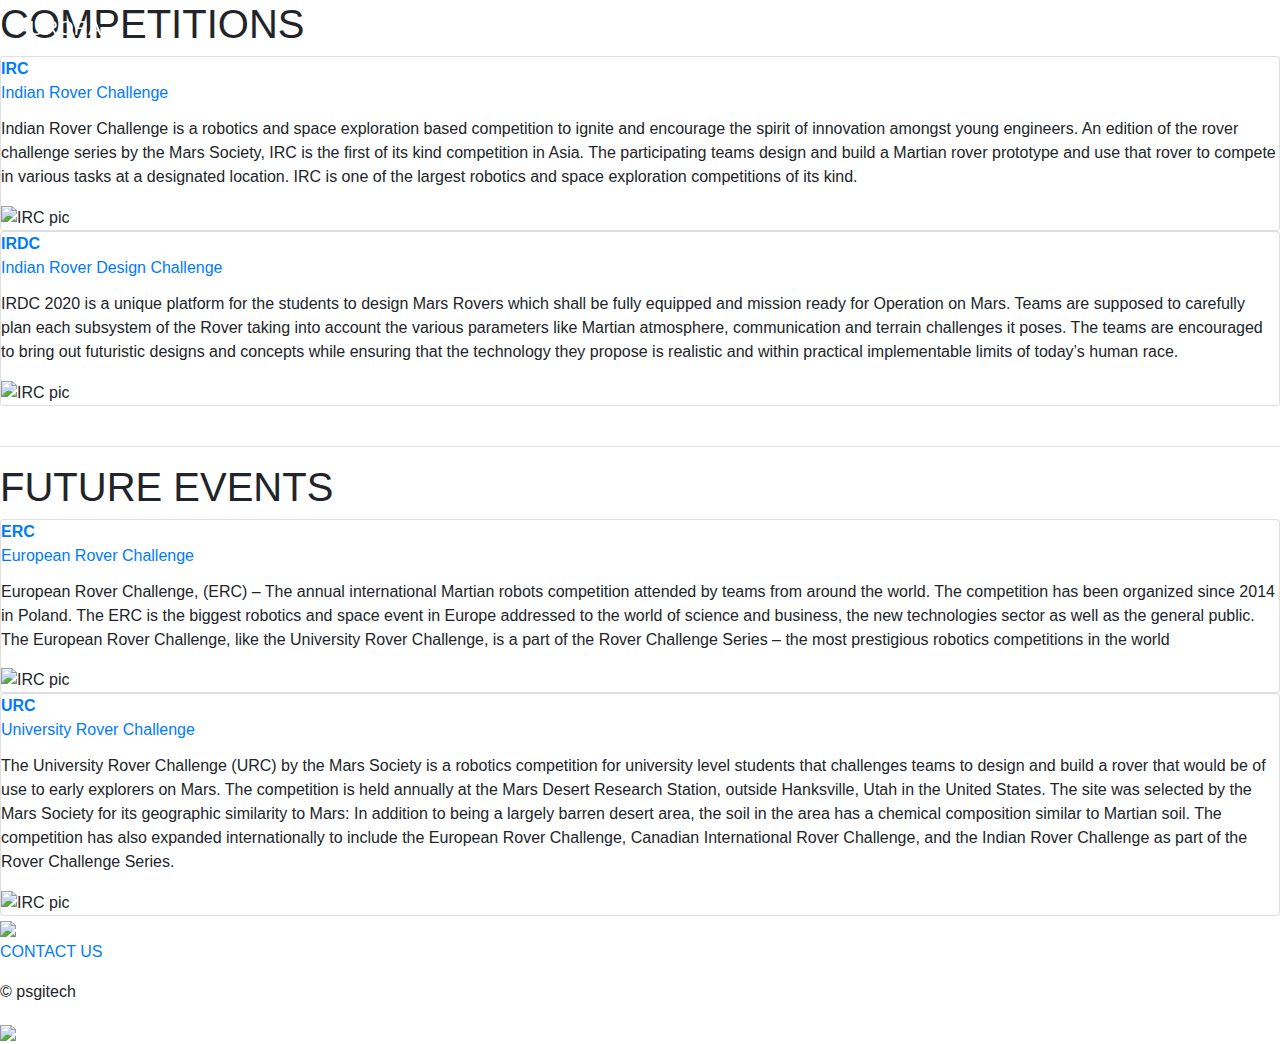
==== pages/competitions.html @ e62f3c36 "Update competitions.html" ====
<!DOCTYPE html>
<html lang="en" dir="ltr">

<head>
  <meta charset="utf-8">
  <meta name="viewport" content="width=device-width, initial-scale=1">
  <title>Aurora</title>
  <!-- favicon -->
  <link rel="icon" href="../images/faviconlogo.png">
  <!-- fontawesome -->
  <script src="https://use.fontawesome.com/6ae925acf3.js"></script>
  <!-- fontStyle -->
  <link rel="preconnect" href="https://fonts.gstatic.com">
  <link href="https://fonts.googleapis.com/css2?family=Gugi&family=Montserrat:wght@300&family=Noto+Sans+JP:wght@300&family=PT+Sans&family=Petrona:wght@300&display=swap" rel="stylesheet">
  <!-- bootstrap -->
  <link rel="stylesheet" href="https://maxcdn.bootstrapcdn.com/bootstrap/4.0.0/css/bootstrap.min.css" integrity="sha384-Gn5384xqQ1aoWXA+058RXPxPg6fy4IWvTNh0E263XmFcJlSAwiGgFAW/dAiS6JXm" crossorigin="anonymous">
  <script src="https://code.jquery.com/jquery-3.2.1.slim.min.js" integrity="sha384-KJ3o2DKtIkvYIK3UENzmM7KCkRr/rE9/Qpg6aAZGJwFDMVNA/GpGFF93hXpG5KkN" crossorigin="anonymous"></script>
  <script src="https://cdnjs.cloudflare.com/ajax/libs/popper.js/1.12.9/umd/popper.min.js" integrity="sha384-ApNbgh9B+Y1QKtv3Rn7W3mgPxhU9K/ScQsAP7hUibX39j7fakFPskvXusvfa0b4Q" crossorigin="anonymous"></script>
  <script src="https://maxcdn.bootstrapcdn.com/bootstrap/4.0.0/js/bootstrap.min.js" integrity="sha384-JZR6Spejh4U02d8jOt6vLEHfe/JQGiRRSQQxSfFWpi1MquVdAyjUar5+76PVCmYl" crossorigin="anonymous"></script>

  <link rel="stylesheet" href="../css/styles.css">
  <script src="../myscripts.js"></script>

</head>

<body>
  <nav class="navbar nav2 fixed-top navbar-expand-lg navbar-dark">
    <div class="logo-div">
      <a class="navbar-brand brand2" href="#">AURORA</a>
    </div>
    <button class="navbar-toggler" type="button" data-toggle="collapse" data-target="#navbarSupportedContent" aria-controls="navbarSupportedContent" aria-expanded="false" aria-label="Toggle navigation">
      <span class="navbar-toggler-icon"></span>
    </button>

    <div class="collapse navbar-collapse" id="navbarSupportedContent">
      <ul class="navbar-nav ml-auto">
        <li class="nav-item">
          <a class="nav-link" href="../index.html">HOME</a>
        </li>
        <li class="nav-item">
          <a class="nav-link" href="#">COMPETITIONS</a>
        </li>
        <li class="nav-item">
          <a class="nav-link" href="team.html">TEAM</a>
        </li>
        <li class="nav-item">
          <a class="nav-link" href="rover.html">ROVER</a>
        </li>
        <li class="nav-item">
          <a class="nav-link" href="media.html">MEDIA</a>
        </li>
        <li class="nav-item">
          <a class="nav-link" href="support.html">SUPPORT US</a>
        </li>
        <li class="nav-item">
          <a class="nav-link" href="#">SPONSORS</a>
        </li>
      </ul>
    </div>
  </nav>

  <div class="top-container">
    <h1>COMPETITIONS</h1>
  </div>

  <div class="card">
    <div class="card-title">
      <a href="http://marsrovermanipal.com/irc.html"><span><b>IRC</b></span><br> Indian Rover Challenge</a>
    </div>
    <div class="card-content">
      <p>Indian Rover Challenge is a robotics and space exploration based competition to ignite and encourage the spirit of innovation amongst young engineers. An edition of the rover challenge series by the Mars Society, IRC is the first of its
        kind
        competition in Asia. The participating teams design and build a Martian rover prototype and use that rover to compete in various tasks at a designated location. IRC is one of the largest robotics and space exploration competitions of its
        kind.
      </p>
    </div>
    <div class="card-img">
      <img src="../images/media/media1.jpg" alt="IRC pic" />
    </div>
  </div>
  <div class="card">
    <div class="card-title">
      <a href="https://southasia.marssociety.org/2020/05/06/mssa-indian-rover-design-challenge-2020/"><span><b>IRDC</b></span><br> Indian Rover Design Challenge</a>
    </div>
    <div class="card-content">
      <p>IRDC 2020 is a unique platform for the students to design Mars Rovers which shall be fully equipped and mission ready for Operation on Mars. Teams are supposed to carefully plan each subsystem of the Rover taking into account the various
        parameters like Martian atmosphere, communication and terrain challenges it poses. The teams are encouraged to bring out futuristic designs and concepts while ensuring that the technology they propose is realistic and within practical
        implementable limits of today’s human race.</p>
    </div>
    <div class="card-img">
      <img src="../images/media/media2.jpg" alt="IRC pic" />
    </div>
  </div>
  <br>
  <hr>
  <h1 id="competition-heading">FUTURE EVENTS</h1>
  <div class="card">
    <div class="card-title">
      <a href="https://roverchallenge.eu/en/main-page/"><span><b>ERC</b></span><br> European Rover Challenge</a>
    </div>
    <div class="card-content">
      <p>European Rover Challenge, (ERC) – The annual international Martian robots competition attended by teams from around the world. The competition has been organized since 2014 in Poland.

        The ERC is the biggest robotics and space event in Europe addressed to the world of science and business, the new technologies sector as well as the general public. The European Rover Challenge, like the University Rover Challenge, is a
        part of the Rover Challenge Series – the most prestigious robotics competitions in the world</p>
    </div>
    <div class="card-img">
      <img src="../images/media/erc.jpg" alt="IRC pic" />
    </div>
  </div>
  <div class="card">
    <div class="card-title">
      <a href="http://urc.marssociety.org/"><span><b>URC</b></span><br> University Rover Challenge</a>
    </div>
    <div class="card-content">
      <p>The University Rover Challenge (URC) by the Mars Society is a robotics competition for university level students that challenges teams to design and build a rover that would be of use to early explorers on Mars. The competition is held
        annually at the Mars Desert Research Station, outside Hanksville, Utah in the United States. The site was selected by the Mars Society for its geographic similarity to Mars: In addition to being a largely barren desert area, the soil in the
        area has a chemical composition similar to Martian soil. The competition has also expanded internationally to include the European Rover Challenge, Canadian International Rover Challenge, and the Indian Rover Challenge as part of the Rover
        Challenge Series.
      </p>
    </div>
    <div class="card-img">
      <img src="../images/media/urc.jpg" alt="IRC pic" />
    </div>
  </div>

  <footer>
    <div class="footer-left">
      <img src="../images/Logo.png">
    </div>
    <div class="footer-center">
      <p id="contact"><a href="pages/support.html">CONTACT US</a></p>
      <a href="#"><i class="fa fa-facebook-f"></i></a>
      <a href="#"><i class="fa fa-linkedin"></i></a>
      <a target="_self" href="https://twitter.com/teamaurorapsg"><i class="fa fa-twitter"></i></a>
      <a target="_self" href="https://www.instagram.com/teamaurorapsg/"><i class="fa fa-instagram"></i></a>
      <p>&#169; psgitech</p>
    </div>
    <div class="footer-right">
      <img src="../images/psgitech-logo.png">
    </div>
  </footer>
</body>

</html>
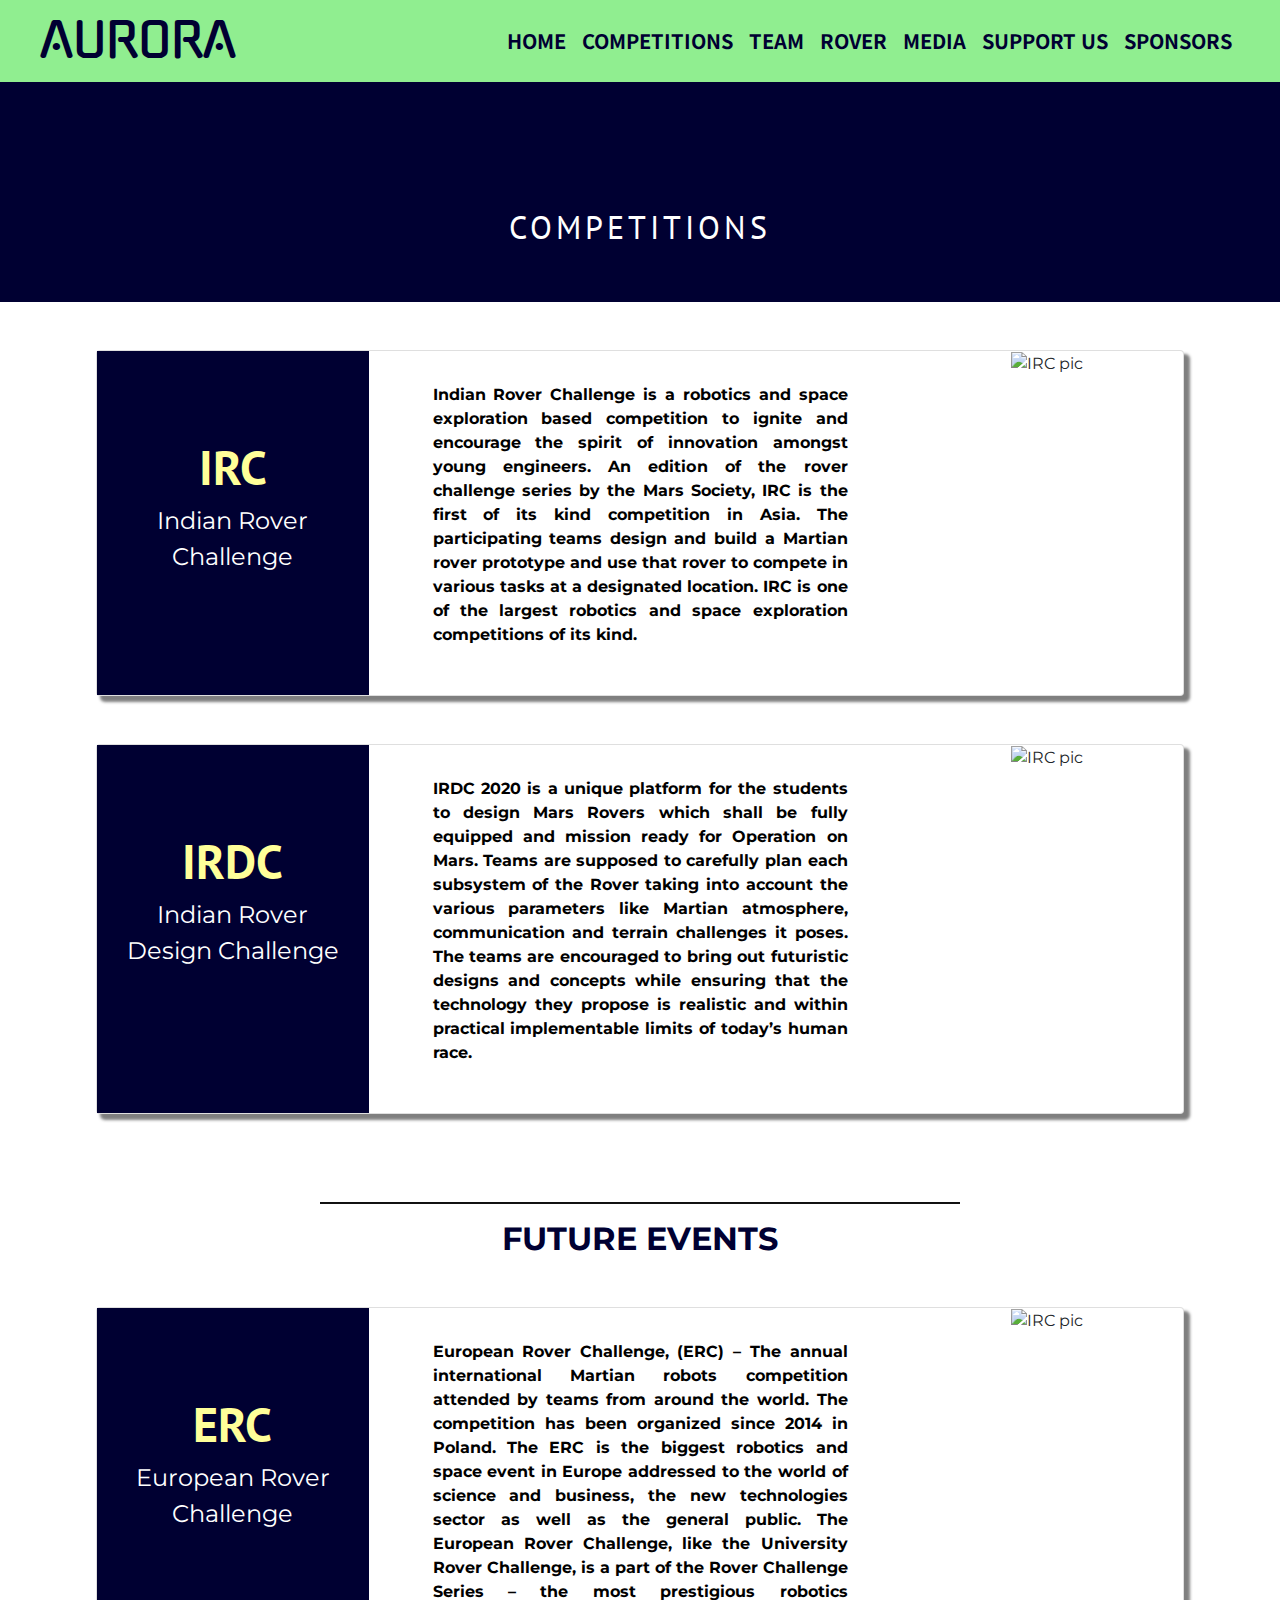
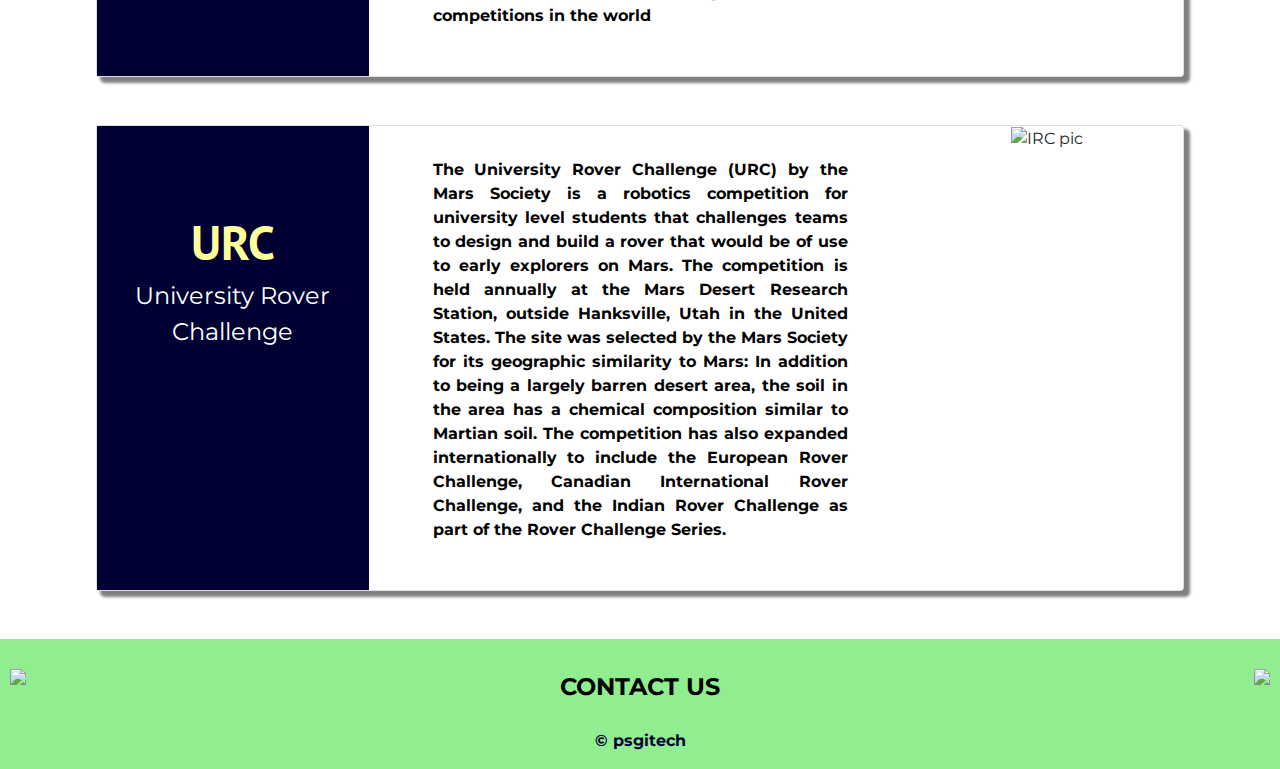
==== commit e639c946: "Update competitions.html" ====
--- a/pages/competitions.html
+++ b/pages/competitions.html
@@ -129,9 +129,9 @@
       <img src="../images/Logo.png">
     </div>
     <div class="footer-center">
-      <p id="contact"><a href="pages/support.html">CONTACT US</a></p>
-      <a href="#"><i class="fa fa-facebook-f"></i></a>
-      <a href="#"><i class="fa fa-linkedin"></i></a>
+      <p id="contact"><a href="support.html">CONTACT US</a></p>
+      <a target="_self" href="#"><i class="fa fa-facebook-f"></i></a>
+      <a target="_self" href="https://www.linkedin.com/company/teamaurorapsg/"><i class="fa fa-linkedin"></i></a>
       <a target="_self" href="https://twitter.com/teamaurorapsg"><i class="fa fa-twitter"></i></a>
       <a target="_self" href="https://www.instagram.com/teamaurorapsg/"><i class="fa fa-instagram"></i></a>
       <p>&#169; psgitech</p>
--- a/css/styles.css
+++ b/css/styles.css
@@ -0,0 +1,878 @@
+html {
+  scroll-behavior: smooth;
+}
+
+/* body styling */
+body {
+  background-color: #ffffff;
+  text-align: center;
+  font-family: 'Montserrat', sans-serif;
+}
+
+body::-webkit-scrollbar {
+  width: 0.25rem;
+}
+
+body::-webkit-scrollbar-track {
+  background-color: #ffffff;
+}
+
+body::-webkit-scrollbar-thumb {
+  background-color: #000032;
+  border-radius: 20px;
+}
+
+/* navbar styling */
+.nav1 {
+  transition: 1000ms ease;
+  background: transparent;
+  padding: 0px 40px;
+}
+
+.scrolled {
+  background-color: #90EE90;
+}
+
+.nav2 {
+  transition: 1000ms ease;
+  padding: 0px 40px;
+  background-color: #90EE90;
+}
+
+.brand1 {
+  transition: 800ms ease;
+  font-family: 'Gugi', cursive;
+  opacity: 0;
+  color: #000032 !important;
+  font-size: 2.5rem;
+}
+
+.brand2{
+  transition: 800ms ease;
+  opacity: 1;
+  font-family: 'Gugi', cursive;
+  color: #000032 !important;
+  font-size: 3rem;
+}
+
+.logo-div {
+  display: flex;
+}
+
+.navbar-nav a {
+  font-size: 20px;
+  font-family: 'Noto Sans JP', sans-serif;
+  font-weight: bold;
+  color: #000032 !important;
+}
+
+#logo1 {
+  transition: 300ms ease;
+  margin: auto 10px auto 0px;
+  width: 100px;
+  height: 100px;
+}
+
+.navbar-dark .navbar-toggler-icon {
+  background-image: url("data:image/svg+xml;charset=utf8,%3Csvg viewBox='0 0 32 32' xmlns='http://www.w3.org/2000/svg'%3E%3Cpath stroke='rgba(0,0,50,1)' stroke-width='2' stroke-linecap='round' stroke-miterlimit='10' d='M4 8h24M4 16h24M4 24h24'/%3E%3C/svg%3E");
+}
+
+.brand-size {
+  opacity: 1 !important;
+  font-size: 3.5rem;
+}
+
+.brand2-size{
+  font-size: 2.5rem;
+}
+
+.img-scrolled1 {
+  width: 70px !important;
+  height: 70px !important;
+}
+
+/* bg-img styling */
+.carousel-fade .carousel-item {
+  opacity: 0;
+  transition-duration: 1.5s;
+  transition-property: opacity;
+}
+
+.carousel-fade .carousel-item.active,
+.carousel-fade .carousel-item-next.carousel-item-left,
+.carousel-fade .carousel-item-prev.carousel-item-right {
+  opacity: 1;
+}
+
+.carousel-fade .active.carousel-item-left,
+.carousel-fade .active.carousel-item-right {
+  opacity: 0;
+}
+
+.carousel-fade .carousel-item-next,
+.carousel-fade .carousel-item-prev,
+.carousel-fade .carousel-item.active,
+.carousel-fade .active.carousel-item-left,
+.carousel-fade .active.carousel-item-prev {
+  transform: translateX(0);
+  transform: translate3d(0, 0, 0);
+}
+
+/* arrow styling */
+.arrow {
+  z-index: 1;
+  left: 50%;
+  bottom: 250px;
+  width: 20px;
+  position: relative;
+  text-align: center;
+  color: #ffffff;
+}
+
+.arrow i {
+  height: 50px;
+  width: 50px;
+  border-radius: 100%;
+  background-color: transparent;
+  border: none;
+  text-decoration: none;
+}
+
+.bounce {
+  -moz-animation: bounce 2s infinite;
+  -webkit-animation: bounce 2s infinite;
+  animation: bounce 2s infinite;
+}
+
+@keyframes bounce {
+  0%, 20%, 50%, 80%, 100% {
+    transform: translateY(0);
+  }
+  40% {
+    transform: translateY(-30px);
+  }
+  60% {
+    transform: translateY(-15px);
+  }
+}
+
+/* top container styling */
+.top-container {
+  color: #ffffff;
+  margin-bottom: 3rem;
+  background-color: #000032;
+  font-family: 'PT Sans', sans-serif;
+  padding: 3rem 0;
+}
+
+.top-container h1 {
+  letter-spacing: 4px;
+  text-align: center;
+  margin-top: 10rem;
+  animation: blur 3s ease-out infinite;
+}
+
+/* The animation code */
+@keyframes blur {
+  from {
+    text-shadow: 0px 0px 10px #fff,
+      0px 0px 10px #fff,
+      0px 0px 25px #fff,
+      0px 0px 25px #fff,
+      0px 0px 25px #fff,
+      0px 0px 25px #fff,
+      0px 0px 25px #fff,
+      0px 0px 25px #fff,
+      0px 0px 50px #fff,
+      0px 0px 50px #fff,
+      0px 0px 50px #fff,
+      0px 0px 150px #fff,
+      0px 10px 100px #fff,
+      0px 10px 100px #fff,
+      0px 10px 100px #fff,
+      0px 10px 100px #fff,
+      0px -10px 100px #fff,
+      0px -10px 100px #fff;
+  }
+}
+
+/* home contents styling */
+.intro {
+  color: #ffffff;
+  border-radius: 10px;
+  width: 100%;
+  margin: 3% 0;
+  padding: 0 5vw;
+  font-size: 5px;
+}
+
+.intro-div {
+  display: flex;
+  justify-content: space-around;
+  margin: 1%;
+}
+.intro-div-1{
+  width:50%;
+}
+.intro-div-2{
+  width:50%;
+}
+hr {
+  width: 50%;
+  height: 1px;
+  background-color: #121212;
+}
+
+span {
+  font-family: 'PT Sans', sans-serif;
+  font-size: 3rem;
+  color: #FFFF99;
+}
+
+.intro h1 {
+  text-align: center;
+  font-family: 'Petrona', serif;
+  color: #FF6347;
+}
+
+.intro p {
+  font-size: 20px;
+  font-weight: bold;
+  color: #000032;
+  margin: 0% 0% 1% 0%;
+  text-align: justify !important;
+  list-style-type:none;
+}
+
+/* team flexdiv styling */
+#flex-heading {
+  font-weight: bolder;
+  color: #000032;
+}
+
+.flex {
+  display: flex;
+  flex-flow: row wrap;
+  justify-content: center;
+  margin: 30px 0px;
+}
+
+.flexdiv {
+  transition: 0.5s ease;
+  z-index: 1;
+  margin: 20px;
+  box-shadow: 3px 3px 1px 1px rgba(0, 0, 0, 0.5);
+}
+
+.flexdiv img {
+  width: 300px;
+  height: 300px;
+  border-radius: 5px;
+}
+
+.img-flex {
+  display: flex;
+  flex-direction: column;
+}
+
+.img-content {
+  padding-top: 10px;
+  width: 300px;
+}
+
+.img-content p {
+  font-weight: bold;
+}
+
+.img-content h4 {
+  color: #000032;
+  font-weight: bolder;
+}
+
+.flexdiv:hover {
+  box-shadow: 8px 8px 5px 2px rgba(0, 0, 0, 0.5);
+}
+
+/* media styling */
+.my-gallery {
+  display: flex;
+  flex-flow: row wrap;
+  justify-content: center;
+  /* flex-direction: row; */
+}
+
+/* Without Container */
+.zoom-without-container {
+  transition: transform .2s;
+  /* Animation */
+  margin: 0;
+}
+
+.zoom-without-container img {
+  border-radius: 10px;
+  width: 300px;
+  height: auto;
+}
+
+.zoom-without-container:hover {
+  transform: scale(1.5);
+  /* (150% zoom - Note: if the zoom is too large, it will go outside of the viewport) */
+}
+
+.my-gallery img {
+  width: 400px;
+  height: 300px;
+  margin: 5rem;
+}
+
+/* competition card styling */
+#competition-heading {
+  font-weight: bolder;
+  color: #000032;
+}
+
+.card {
+  box-shadow: 5px 5px 3px 1px rgba(0, 0, 0, 0.5);
+  transition: 0.5s ease;
+  margin: 3rem 6rem;
+  display: flex;
+  flex-direction: row;
+  text-align: center;
+}
+
+.card-title a {
+  text-decoration: none;
+  font-size: 1.5rem;
+  color: #ffffff;
+}
+
+.card-title {
+  width: 25%;
+  background-color: #000032;
+  padding: 80px 1rem 0;
+  margin: 0;
+}
+
+.card-content {
+  width: 50%;
+  font-weight: bold;
+  padding: 2rem 4rem 2rem;
+  color: #000000;
+  background-color: #ffffff;
+}
+.card-content p{
+  text-align: justify !important;
+}
+
+.card-img {
+  width: 25%;
+}
+
+.card-img img {
+  width: 100%;
+  height: 100%;
+}
+
+.card:hover {
+  box-shadow: 8px 8px 5px 2px rgba(0, 0, 0, 0.5);
+}
+
+/* rover-styling */
+.rover-div {
+  display: flex;
+  flex-direction: row;
+  justify-content: space-around;
+}
+.rover-div h1{
+  font-size: 2.5rem;
+  font-weight: bolder;
+  color:#90EE90;
+}
+.rover-div p{
+  font-size: 1.2rem;
+  font-weight: bolder;
+  color: #fff;
+}
+.rover-top{
+  width:300px;
+  height:300px;
+  border-radius: 50%;
+  padding:100px 30px;
+  margin: 50px 0;
+  background-color:#000032;
+  box-shadow: 2px 2px 2px 2px rgba(0, 0, 0, 0.5);
+}
+.rover-top:hover{
+  box-shadow: 4px 4px 4px 4px rgba(0, 0, 0, 0.5);
+  transition: box-shadow 0.3s ease-in-out;
+}
+.rover-left{
+  display: flex;
+  flex-direction: column;
+}
+.rover-left1{
+  width:300px;
+  height:300px;
+  border-radius: 50%;
+  padding:100px 20px;
+  background-color:#000032;
+  box-shadow: 2px 2px 2px 2px rgba(0, 0, 0, 0.5);
+}
+.rover-left1:hover{
+  box-shadow: 4px 4px 4px 4px rgba(0, 0, 0, 0.5);
+  transition: box-shadow 0.3s ease-in-out;
+}
+.rover-left2{
+  width:300px;
+  height:300px;
+  border-radius: 50%;
+  padding:50px 30px;
+  margin: 50px 0;
+  background-color:#000032;
+  box-shadow: 2px 2px 2px 2px rgba(0, 0, 0, 0.5);
+}
+.rover-left2:hover{
+  box-shadow: 4px 4px 4px 4px rgba(0, 0, 0, 0.5);
+  transition: box-shadow 0.3s ease-in-out;
+}
+.rover-right{
+  display: flex;
+  flex-direction: column;
+}
+.rover-right1{
+  width:300px;
+  height:300px;
+  border-radius: 50%;
+  padding:100px 20px;
+  background-color:#000032;
+  box-shadow: 2px 2px 2px 2px rgba(0, 0, 0, 0.5);
+}
+.rover-right1:hover{
+  box-shadow: 4px 4px 4px 4px rgba(0, 0, 0, 0.5);
+  transition: box-shadow 0.3s ease-in-out;
+}
+.rover-right2{
+  width:300px;
+  height:300px;
+  border-radius: 50%;
+  padding:100px 10px;
+  margin: 50px 0;
+  background-color:#000032;
+  box-shadow: 2px 2px 2px 2px rgba(0, 0, 0, 0.5);
+}
+.rover-right2:hover{
+  box-shadow: 4px 4px 4px 4px rgba(0, 0, 0, 0.5);
+  transition: box-shadow 0.3s ease-in-out;
+}
+.rover-bottom{
+  width:400px;
+  height:400px;
+  border-radius: 50%;
+  padding:50px 30px;
+  margin-bottom: 50px;
+  background-color:#000032;
+  box-shadow: 2px 2px 2px 2px rgba(0, 0, 0, 0.5);
+}
+.rover-bottom:hover{
+  box-shadow: 4px 4px 4px 4px rgba(0, 0, 0, 0.5);
+  transition: box-shadow 0.3s ease-in-out;
+}
+
+
+.rover-image {
+  margin: 3rem 0 0;
+}
+
+.rover-image img {
+  border-radius: 100%;
+  width: 500px;
+  height: 500px;
+  margin: 20px;
+}
+
+/* support styling */
+.support-div {
+  padding: 50px;
+}
+
+.support-div h1 {
+  font-weight: bolder;
+  margin: 10px 0;
+  padding-right: 1100px;
+  text-align: left;
+}
+
+.support-div p {
+  font-weight: bold;
+  font-size: 20px;
+  padding: 0 150px;
+  text-align: justify !important;
+}
+
+.contactus {
+  display: flex;
+  flex-direction: row;
+  padding: 20px;
+}
+
+.map {
+  width: 50%;
+}
+
+.map h1 {
+  font-weight: bolder;
+  text-align: left;
+}
+
+.contact {
+  width: 50%;
+}
+
+.contact-card {
+  height: 100%;
+  box-shadow: 2px 2px 2px 2px rgba(0, 0, 0, 0.5);
+}
+
+.contact-card h1 {
+  padding: 60px 100px 0;
+  text-align: left;
+  margin-bottom: 20px;
+  font-weight: bolder;
+  color: #000032;
+}
+
+.contact-card p {
+  text-align: left !important;
+  padding: 0 140px;
+  font-weight: bold;
+  font-size: 20px;
+  text-align: center;
+}
+
+/* footer styling */
+footer {
+  display: flex;
+  flex-direction: row;
+  background-color: #90EE90;
+  color: #000032;
+}
+
+footer hr {
+  background-color: #ffffff;
+}
+
+.footer-left {
+  height: 100%;
+  width:25%;
+  text-align: left;
+}
+
+.footer-left img {
+  padding: 30px 0 0 10px;
+  width: 8rem;
+}
+
+.footer-center {
+  width:50%;
+}
+
+.footer-center i {
+  color: #000032;
+  margin: 30px 60px 30px;
+}
+
+.footer-center i:hover {
+  color: #ffffff;
+}
+
+.footer-center p {
+  font-weight: bold;
+  text-align: center !important;
+}
+
+#contact{
+  font-size: 1.5rem;
+  margin: 30px 0 0;
+}
+#contact a{
+  color:#000;
+  text-decoration: none;
+}
+#contact a:hover{
+  color: #ffffff;
+}
+
+.footer-right {
+  height: 100%;
+  width:25%;
+  text-align: right;
+}
+
+.footer-right img {
+  padding: 30px 10px 0 0;
+  width: 6rem;
+}
+
+@media screen and (max-width : 800px) {
+
+  /* body styling */
+  html, body {
+    overflow-x: hidden;
+  }
+
+  h1 {
+    padding: 1rem 0;
+    text-align: center;
+    font-size: 2rem !important;
+  }
+
+  p {
+    font-size: 1rem;
+    text-align: center !important;
+  }
+
+  /* navbar styling */
+  .nav1{
+    padding:0 10px;
+  }
+
+  #logo1 {
+    width: 80px;
+    height: 80px;
+    margin: auto 0px auto 0px;
+  }
+
+  .brand1 {
+    font-size: 1.5rem;
+    position: relative;
+    left: 50%;
+    transform: translateX(-50%);
+  }
+  .brand2{
+    font-size: 2.5rem;
+    position: relative;
+    /* left: 50%; */
+  }
+
+  /* bg-img styling */
+  #my-carousel img {
+    height: 400px;
+  }
+
+  /* arrow styling */
+  .arrow {
+    left: 48%;
+    bottom: 100px;
+    position: relative;
+  }
+
+  /* top-container styling */
+  .top-container h1{
+    margin-top: 6rem;
+  }
+
+  /* intro */
+  .intro-div{
+    flex-direction: column;
+  }
+  .intro-div h1{
+    margin:1rem 0;
+    padding: 0;
+  }
+  .intro-div hr{
+    margin-top:0;
+  }
+  .intro-div-1,.intro-div-2{
+    width:100%;
+  }
+
+  /* competition styling */
+  .card {
+    flex-direction: column;
+    margin: 1rem 1rem;
+  }
+
+  .card-title {
+    padding:20px 16px;
+    width: 100%;
+  }
+
+  .card-content {
+    width: 100%;
+    padding: 2rem 1rem 2rem;
+  }
+
+  .card-img {
+    width: 100%;
+  }
+
+  /* media styling */
+  .my-gallery img {
+    width: 300px;
+    height: 300px;
+    margin: 2rem;
+  }
+
+  /* rover styling */
+  .rover-div {
+    flex-direction: column;
+  }
+  .rover-top{
+    height: auto;
+    padding: 10px;
+    margin:20px 0px;
+    border-radius: 0px;
+    width: 100%;
+  }
+  .rover-image{
+    margin:0;
+  }
+  .rover-image img {
+    margin:0;
+    border-radius: 0;
+    width: 500px;
+    height: 300px;
+  }
+  .rover-left1{
+    height: auto;
+    width: 100%;
+    margin:20px 0px;
+    padding:20px;
+    border-radius: 0%;
+  }
+  .rover-left2{
+    height: auto;
+    width: 100%;
+    margin:20px 0px;
+    padding:20px;
+    border-radius: 0%;
+  }
+  .rover-right1{
+    height: auto;
+    width: 100%;
+    margin:20px 0px;
+    padding:20px;
+    border-radius: 0%;
+  }
+  .rover-right2{
+    height: auto;
+    width: 100%;
+    margin:20px 0px;
+    padding:20px;
+    border-radius: 0%;
+  }
+  .rover-bottom{
+    height: auto;
+    padding: 10px;
+    margin:20px 0px;
+    border-radius: 0px;
+    width: 100%;
+  }
+  /* support us styling */
+  .support-div {
+    padding: 50px;
+  }
+
+  .support-div h1 {
+    font-weight: bolder;
+    margin: 10px 0;
+    padding-right: 100px;
+    text-align: left;
+  }
+
+  .support-div p {
+    font-weight: bold;
+    font-size: 20px;
+    padding: 0;
+    text-align: justify !important;
+  }
+
+  .contactus {
+    display: flex;
+    flex-direction: column;
+    padding: 20px 0 20px 0;
+  }
+
+  .map {
+    width: 100%;
+  }
+
+  .map h1 {
+    font-weight: bolder;
+    text-align: center;
+  }
+
+  .contact {
+    width: 100%;
+  }
+
+  .contact-card {
+    margin-top: 20px;
+    height: 100%;
+    padding: 0px;
+    box-shadow: 2px 2px 2px 2px rgba(0, 0, 0, 0.5);
+  }
+
+  .contact-card h1 {
+    text-align: center;
+    margin-bottom: 20px;
+    font-weight: bolder;
+    color: #000032;
+  }
+
+  .contact-card p {
+    padding: 20px 0px 10px 50px;
+    text-align: left !important;
+    font-weight: bold;
+    font-size: 20px;
+  }
+
+  /* footer styling  */
+  footer {
+    display: flex;
+    flex-direction: column-reverse;
+  }
+
+  .footer-left {
+    width: 100%;
+    text-align: center !important;
+    margin: auto;
+  }
+
+  .footer-left img {
+    width: 6rem;
+    margin: 1rem auto 1rem;
+  }
+
+  .footer-center {
+    width: 100%;
+    margin: 2% auto;
+  }
+
+  .footer-right {
+    width: 100%;
+    text-align: center !important;
+    margin: 2% auto;
+  }
+
+  footer p {
+    margin-bottom: 0;
+    text-align: center !important;
+  }
+
+  .footer-center i {
+    margin: 30px 60px 30px;
+  }
+}
+
+@media screen and (max-width : 4096px) {
+  h1 {
+    text-align: center;
+    font-size: 2rem;
+  }
+
+  p {
+    font-size: 1rem;
+    text-align: center;
+  }
+}
